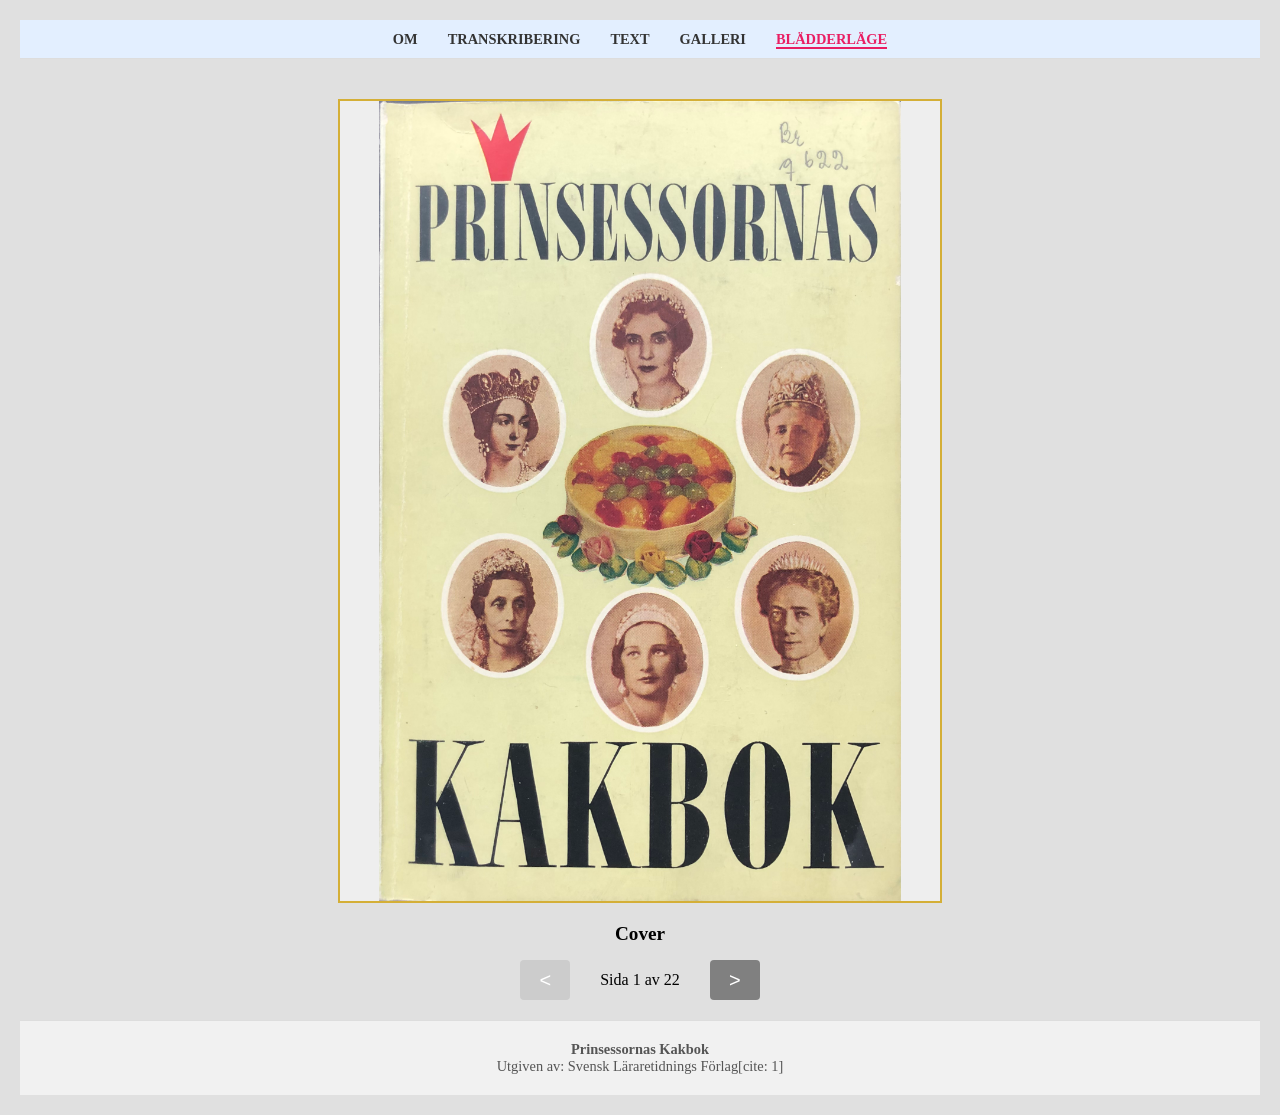
==== docs/bladderlage.html @ c344a950 "rename the documents folder to docs This is required to live the website from website" ====
<html xmlns:tei="http://www.tei-c.org/ns/1.0" lang="sv">
   <head>
      <meta http-equiv="Content-Type" content="text/html; charset=UTF-8">
   
      <meta charset="UTF-8">
      <title>Bl&auml;ddringsl&auml;ge - Prinsessornas Kakbok</title>
      <link rel="stylesheet" type="text/css" href="assets/css/style.css">
      <link rel="stylesheet" type="text/css" href="assets/css/gallery_shared.css">
   </head>
   <body class="body">
      <nav class="nav">
         <ul>
            <li><a href="index.html">Om</a></li>
            <li><a href="transkribering.html">Transkribering</a></li>
            <li><a href="text.html">Text</a></li>
            <li><a href="galleri.html">Galleri</a></li>
            <li><a href="bladderlage.html" class="active">Bl&auml;dderl&auml;ge</a></li>
         </ul>
      </nav>
      <main class="viewer-container">
         <div class="image-area">
            <div class="page-content" id="page-1">
               <div class="zoom-box" onmousemove="zoomIn(event)" onmouseleave="zoomOut(event)"><img src="assets/img/00_Cover.jpg" alt="Sida Cover"></div>
               <p class="gallery-page-label">Cover</p>
            </div>
            <div class="page-content" id="page-2">
               <div class="zoom-box" onmousemove="zoomIn(event)" onmouseleave="zoomOut(event)"><img src="assets/img/01_Tittle.jpg" alt="Sida Tittle"></div>
               <p class="gallery-page-label">Tittle</p>
            </div>
            <div class="page-content" id="page-3">
               <div class="zoom-box" onmousemove="zoomIn(event)" onmouseleave="zoomOut(event)"><img src="assets/img/02_Intro.jpg" alt="Sida Intro"></div>
               <p class="gallery-page-label">Intro</p>
            </div>
            <div class="page-content" id="page-4">
               <div class="zoom-box" onmousemove="zoomIn(event)" onmouseleave="zoomOut(event)"><img src="assets/img/03_Page7.jpg" alt="Sida 7"></div>
               <p class="gallery-page-label">7</p>
            </div>
            <div class="page-content" id="page-5">
               <div class="zoom-box" onmousemove="zoomIn(event)" onmouseleave="zoomOut(event)"><img src="assets/img/04_Page8.jpg" alt="Sida 8"></div>
               <p class="gallery-page-label">8</p>
            </div>
            <div class="page-content" id="page-6">
               <div class="zoom-box" onmousemove="zoomIn(event)" onmouseleave="zoomOut(event)"><img src="assets/img/05_ImageDanskeKronprinsenskaka.jpg" alt="Sida Bild DanskeKronprinsenskaka"></div>
               <p class="gallery-page-label">Bild DanskeKronprinsenskaka</p>
            </div>
            <div class="page-content" id="page-7">
               <div class="zoom-box" onmousemove="zoomIn(event)" onmouseleave="zoomOut(event)"><img src="assets/img/07_Page16.jpg" alt="Sida 16"></div>
               <p class="gallery-page-label">16</p>
            </div>
            <div class="page-content" id="page-8">
               <div class="zoom-box" onmousemove="zoomIn(event)" onmouseleave="zoomOut(event)"><img src="assets/img/08_ImagePrinsessaIngridsTarta.jpg" alt="Sida Bild PrinsessaIngridsTarta"></div>
               <p class="gallery-page-label">Bild PrinsessaIngridsTarta</p>
            </div>
            <div class="page-content" id="page-9">
               <div class="zoom-box" onmousemove="zoomIn(event)" onmouseleave="zoomOut(event)"><img src="assets/img/09_ImageDrottningLovisaTarta.jpg" alt="Sida Bild DrottningLovisaTarta"></div>
               <p class="gallery-page-label">Bild DrottningLovisaTarta</p>
            </div>
            <div class="page-content" id="page-10">
               <div class="zoom-box" onmousemove="zoomIn(event)" onmouseleave="zoomOut(event)"><img src="assets/img/10_EnkedrottningensMarenger.jpg" alt="Sida Bild EnkedrottningensMarenger"></div>
               <p class="gallery-page-label">Bild EnkedrottningensMarenger</p>
            </div>
            <div class="page-content" id="page-11">
               <div class="zoom-box" onmousemove="zoomIn(event)" onmouseleave="zoomOut(event)"><img src="assets/img/11_Page26.jpg" alt="Sida 26"></div>
               <p class="gallery-page-label">26</p>
            </div>
            <div class="page-content" id="page-12">
               <div class="zoom-box" onmousemove="zoomIn(event)" onmouseleave="zoomOut(event)"><img src="assets/img/13_Page34.jpg" alt="Sida 34"></div>
               <p class="gallery-page-label">34</p>
            </div>
            <div class="page-content" id="page-13">
               <div class="zoom-box" onmousemove="zoomIn(event)" onmouseleave="zoomOut(event)"><img src="assets/img/14_Page35.jpg" alt="Sida 35"></div>
               <p class="gallery-page-label">35</p>
            </div>
            <div class="page-content" id="page-14">
               <div class="zoom-box" onmousemove="zoomIn(event)" onmouseleave="zoomOut(event)"><img src="assets/img/15_Page36.jpg" alt="Sida 36"></div>
               <p class="gallery-page-label">36</p>
            </div>
            <div class="page-content" id="page-15">
               <div class="zoom-box" onmousemove="zoomIn(event)" onmouseleave="zoomOut(event)"><img src="assets/img/16_Page37.jpg" alt="Sida 37"></div>
               <p class="gallery-page-label">37</p>
            </div>
            <div class="page-content" id="page-16">
               <div class="zoom-box" onmousemove="zoomIn(event)" onmouseleave="zoomOut(event)"><img src="assets/img/17_Page41.jpg" alt="Sida 41"></div>
               <p class="gallery-page-label">41</p>
            </div>
            <div class="page-content" id="page-17">
               <div class="zoom-box" onmousemove="zoomIn(event)" onmouseleave="zoomOut(event)"><img src="assets/img/18_Page42.jpg" alt="Sida 42"></div>
               <p class="gallery-page-label">42</p>
            </div>
            <div class="page-content" id="page-18">
               <div class="zoom-box" onmousemove="zoomIn(event)" onmouseleave="zoomOut(event)"><img src="assets/img/19_Page58.jpg" alt="Sida 58"></div>
               <p class="gallery-page-label">58</p>
            </div>
            <div class="page-content" id="page-19">
               <div class="zoom-box" onmousemove="zoomIn(event)" onmouseleave="zoomOut(event)"><img src="assets/img/20_Page59.jpg" alt="Sida 59"></div>
               <p class="gallery-page-label">59</p>
            </div>
            <div class="page-content" id="page-20">
               <div class="zoom-box" onmousemove="zoomIn(event)" onmouseleave="zoomOut(event)"><img src="assets/img/21_Page60.jpg" alt="Sida 60"></div>
               <p class="gallery-page-label">60</p>
            </div>
            <div class="page-content" id="page-21">
               <div class="zoom-box" onmousemove="zoomIn(event)" onmouseleave="zoomOut(event)"><img src="assets/img/22_Page61.jpg" alt="Sida 61"></div>
               <p class="gallery-page-label">61</p>
            </div>
            <div class="page-content" id="page-22">
               <div class="zoom-box" onmousemove="zoomIn(event)" onmouseleave="zoomOut(event)"><img src="assets/img/23_Back.jpg" alt="Sida Back Cover"></div>
               <p class="gallery-page-label">Back Cover</p>
            </div>
         </div>
         <div class="controls-container"><button class="nav-button" id="prevBtn" onclick="changePage(-1)">&lt;</button><span id="pageIndicator">Sida 1 av 22</span><button class="nav-button" id="nextBtn" onclick="changePage(1)">&gt;</button></div>
      </main>
      <footer><strong>Prinsessornas Kakbok</strong><br>
         Utgiven av: Svensk L&auml;raretidnings F&ouml;rlag[cite: 1]
         
      </footer><script>
                    let current = 1;
                    const total = 22;
                    
                    function zoomIn(e) {
                    const box = e.currentTarget;
                    const img = box.querySelector('img');
                    const rect = box.getBoundingClientRect();
                    const x = e.clientX - rect.left;
                    const y = e.clientY - rect.top;
                    const xPercent = (x / rect.width) * 100;
                    const yPercent = (y / rect.height) * 100;
                    img.style.transformOrigin = xPercent + "% " + yPercent + "%";
                    img.style.transform = "scale(2.5)";
                    }
                    
                    function zoomOut(e) {
                    const img = e.currentTarget.querySelector('img');
                    img.style.transform = "scale(1)";
                    img.style.transformOrigin = "center center";
                    }
                    
                    function updateView(idx) {
                    document.querySelectorAll('.page-content').forEach(p => p.style.display = 'none');
                    document.getElementById('page-' + idx).style.display = 'block';
                    document.getElementById('pageIndicator').innerText = "Sida " + idx + " av " + total;
                    document.getElementById('prevBtn').disabled = (idx === 1);
                    document.getElementById('nextBtn').disabled = (idx === total);
                    }
                    
                    function changePage(step) {
                    current += step;
                    updateView(current);
                    }
                    
                    updateView(1);
                </script></body>
</html>
---- docs/assets/css/style.css ----
/* General Layout */
.body {
    background-color: #e0e0e0;
    font-family: "Times New Roman", serif;
    margin: 0;
    padding: 20px;
  
}

/* Fix for the Header */
.header {
    padding: 40px 20px;
    background-color: #fdfdfd;
    text-align: center;
    border-bottom: 1px solid #eee;
}

/* Sticky Navigation Logic */
.nav {
    position: sticky;
    top: 0;
    background-color: #e3efff;
    border-bottom: 1px solid #ddd;
    z-index: 1000;
    padding: 10px 0;
}

.nav ul {
    list-style: none; /* Removes the bullet points */
    margin: 0;
    padding: 0;
    display: flex; /* Puts menu items in a row */
    justify-content: center; /* Centers the menu */
}

.nav li {
    margin: 0 15px;
}

.nav a {
    text-decoration: none;
    color: #333;
    font-weight: bold;
    text-transform: uppercase;
    font-size: 0.9rem;
}

.nav a.active {
    color: #e91e63; /* Pink accent color */
    border-bottom: 2px solid #e91e63;
}

/* Content spacing so it doesn't hide behind the menu */
.content {
    max-width: 800px;
    margin: 30px auto;
    padding: 20px;
    text-align: left; /* Recipes usually look better left-aligned */
}


nav a:hover {
    text-decoration: underline;
}
/* Layout Styling for index file*/
.content {
    max-width: 900px;
    margin: 20px auto;
    padding: 0 20px;
    text-align: center;
}

.main-image-container img {
    max-width: 100%;
    height: auto;
    box-shadow: 0 4px 8px rgba(0,0,0,0.1);
    margin-bottom: 30px;
}

h5 {
    font-size: 1.5rem;
    margin-top: 40px;
    margin-bottom: 15px;
    color: #222;
}

.header {
    padding: 60px 20px;
    background-color: #f8f9fa;
    text-align: center;
}

.footer {
    padding: 40px 0;
    margin-top: 50px;
    border-top: 1px solid #eee;
    text-align: center;
    color: #777;
}
/* Specific Font Styles */
.front-sub-text {
    font-size: 0.9em;
    letter-spacing: 2px;
    margin: 10px 0;
}
/* Container for the whole page */
.front-page-layout {
    text-align: center;
    padding: 100px 40px; /* Adds the missing top space */
    display: flex;
    flex-direction: column;
    align-items: center;
    min-height: 600px;
}

/* The Italic Title */
.front-title-large {
    font-size: 3em;
    font-style: italic;
    margin-bottom: 0;
}

.front-title-huge {
    font-size: 4.8em;
    font-style: italic;
    margin-top: -15px; /* Pulls the two title words closer together */
}

/* Horizontal Lines */
.title-separator {
    width: 65%; /* Makes lines wider as seen in image_c6a9ee.jpg */
    border: 0;
    border-top: 1px solid #999; /* Softer grey line */
    margin: 40px 0;
}

/* The Publisher Section */
.front-publisher {
    font-size: 1.8em;
    letter-spacing: 6px; /* Fixes the bunched-up letters */
    margin-top: 10px;
}

/* The Credits at the bottom */
.front-credits {
    margin-top: 150px; /* Pushes credits to the bottom third of the page */
}

.front-credit-label {
    font-size: 0.8em;
    letter-spacing: 2px;
    color: #555;
    margin-bottom: 5px;
}

.front-name {
    font-size: 1.3em;
    letter-spacing: 3px;
    margin-bottom: 20px;
}
.back-italic-intro {
    font-style: italic;
    line-height: 1.6;
    margin: 20px 0;
    display: block;
}

.italic-text {
    font-style: italic;
}










/* Page Container */
.page-wrapper {
    display: flex;
    background-color: white;
    margin: 40px auto;
    max-width: 1200px;
    box-shadow: 0 5px 15px rgba(0,0,0,0.2);
    min-height: 800px;
    margin: 0 auto 40px auto; 
    min-height: 800px;
}

/* Image on the LEFT - addressing scholarly standard feedback */
.image-side {
    flex: 1;
    width: 50%; /* Fixed width to prevent distortion */
    padding: 20px;
    background-color: #fafafa;
    text-align: center;
    border-right: 1px solid #ccc;
}

.image-side img {
    max-width: 100%;
    height: auto;
    border: 1px solid #999;
}

/* Transcription on the RIGHT */
.text-side {
    flex: .8;
    width: 50%; /* Fixed width to prevent distortion */
    padding: 60px;
    text-align: left;
    display: flex;
    flex-direction: column;
    justify-content: flex-start;
    align-items: flex-start; /* Forces all content to the left */
}

/* Move ingredients to the left and let text wrap around it */
.ingredients {
    white-space: pre;
    font-family: monospace;
    font-size: 1.3em;
    background: #f9f9f9;
    padding: 15px;
    margin-bottom: 20px;

    /* KEY CHANGES TO MOVE TO LEFT */
    display: block;
    width: fit-content;  /* Shrinks the grey box to fit the text only */
    margin-left: 0;      /* Pins it to the left side */
    margin-right: auto;
    text-align: left;
}

/*.procedure {
    line-height: 1.6;
    margin-bottom: 20px;
}*/

.title-part-main {
    font-size: 3em;
    text-align: center;
    margin: 20px 0;
}

/* Ensure the procedure text fills this new narrow width */
.procedure {
    width: 100%;           /* It will now respect the 500px limit above */
    font-size: 1.3em;
    text-align: left;
    line-height: 1.6;
    font-family: serif;
    line-height: 1.5;
    text-align: left;
    margin-left: 0;
}

/* This clears the float so the next recipe title starts on a new line */
.recipe-entry {
    overflow: auto; 
    margin-bottom: 40px;
    border-bottom: 1px solid #eee; /* Visual separator for recipes */
}
 .ingredient-table {
    width: 100%;
    margin: 20px 0;
}
.ingredient-table td {
    padding-right: 40px; /* Space between the two columns */
    vertical-align: top;
}
/* Base style for ALL page numbers */
.page-number {
    display: block;
    width: 100%;
    margin-top: 30px;
    font-family: serif;
    text-align: left; /* Default is left */
}

/* Specific override only when 'right' is present */
.page-number.right {
    text-align: right;
}

/* Back Cover Styles */
/* Container for the back cover */
.back-cover {
    text-align: center;
    padding: 80px 40px;
    display: flex;
    flex-direction: column;
    height: 100%;
    min-height: 850px; /* Forces the footer to the bottom */
}

/* The Blue Title */
.back-title-blue {
    color: #2c5a94; /* The specific blue from the book */
    font-size: 2.2em;
    font-weight: bold;
    letter-spacing: 3px;
    margin-bottom: 60px;
}

/* The main description paragraph */
.back-description {
    max-width: 85%;
    margin: 0 auto 50px auto;
    text-align: left;
    line-height: 1.6;
    font-size: .8em;
}

/* "Husmodern" Brand Styling */
.back-brand-blue {
    color: #2c5a94;
    font-size: 4em;
    font-weight: bold;
    margin: 20px 0;
}

.back-tagline {
    font-style: italic;
    font-size: 1.2em;
    margin-bottom: 100px;
}

/* Footer Section (Price and Publisher) */
.back-footer {
    margin-top: auto; /* Pushes this div to the very bottom */
}

.back-price {
    font-weight: bold;
    font-size: 1.1em;
    margin-bottom: 20px;
    text-align: center;  /* This centers the text */
    display: block;      /* This ensures the element takes up the full width to allow centering */
}

.back-colophon {
    font-size: 0.75em;
    letter-spacing: 1px;
    text-transform: uppercase;
}

/* --- Front Cover Container --- 
.front-cover-container {
    background-color: white;
    text-align: center;
    padding: 40px 20px;
    display: flex;
    flex-direction: column;
    justify-content: space-between;
    min-height: 850px; *//* Matches your book height */
//    box-shadow: 0 10px 30px rgba(0,0,0,0.1);
//}

/* --- Typography --- */
//.cover-title-top, 
//.cover-title-bottom {
//    font-family: "Impact", "Arial Narrow", sans-serif; /* Mimics the tall, condensed font */
//    font-size: 3.5em;
//    font-weight: 900;
//    letter-spacing: -2px;
//    transform: scaleY(1.5); /* Stretches the font vertically like the original */
//    margin: 20px 0;
//    color: #111;
//}

/* --- The Crown Icon --- */
.crown-icon {
    display: block;
    width: 60px;
    height: 45px;
    background-color: #e91e63; /* Pinkish-red crown color */
    margin: 0 auto 10px auto;
    /* This creates the 3-point crown shape using a clip-path */
    clip-path: polygon(0% 100%, 0% 20%, 33% 50%, 50% 0%, 66% 50%, 100% 20%, 100% 100%);
}

/* --- Illustration Area --- */
.cover-image-placeholder img {
    max-width: 90%;
    height: auto;
    margin: 40px 0;
    border-radius: 50%; /* Optional: softens the edges to match the circular vibe */
}

/* Container styling for the Credits Page */
.center-aligned {
    text-align: center;
    margin: 5px 0;
    font-family: serif;
}

.top-margin {
    margin-top: 150px; /* Positions the text in the upper-middle of the page */
}

.uppercase-small {
    font-size: 0.9em;
    letter-spacing: 0.5px;
}

.bottom-colophon {
    margin-top: 300px; /* Pushes the printer info to the bottom of the page */
    text-align: center;
}

.uppercase-tiny {
    font-size: 0.65em;
    letter-spacing: 1.5px;
    text-transform: uppercase;
}

.italic {
    font-style: italic;
}

/* Container must have a set height to allow for "bottom" placement */
.front-cover-container {
    display: flex;
    flex-direction: column;
    align-items: center;
    height: 100%;
    min-height: 800px; /* Adjust based on your digital page height */
    padding: 40px 0;
    box-sizing: border-box;
}

.cover-title-top {
    margin-top: 0;
    font-size: 3em;
    /* Styles for vertically condensed font */
    transform: scaleY(1.4);
}

.main-illustration {
    margin: 40px 0;
    flex-grow: 1; /* Allows the image area to take up available middle space */
}

.cover-title-bottom {
    /* THIS IS THE KEY: pushes the element to the bottom of the flex container */
    margin-top: auto; 
    font-size: 3em;
    transform: scaleY(1.5);
    margin-bottom: 20px;
}

.recipe-title-uppercase {
    font-weight: bold;       /* Makes the text bold */
    text-transform: uppercase; /* Forces all letters to be capital */
    display: block;          /* Ensures it sits on its own line */
    margin-top: 20px;        /* Adds space above the title */
    margin-bottom: 10px;     /* Adds space below the title */
    font-size: 1.2em;        /* Makes the title slightly larger */
}

.recipe-title {
    font-weight: bold;       /* Makes the text bold */
    display: block;          /* Ensures it sits on its own line */
    margin-top: 20px;        /* Adds space above the title */
    margin-bottom: 10px;     /* Adds space below the title */
    font-size: 1.2em;        /* Makes the title slightly larger */
}
---- docs/assets/css/gallery_shared.css ----
/* interactive viewer logic for both gallery and flipbook */
.viewer-container {
    flex: 1;
    display: flex;
    flex-direction: column;
    align-items: center;
    padding: 20px;
}

/* larger image size relative to the screen
.zoom-box {
    width: 80vw; 
    height: 75vh;
    overflow: hidden; 
    border: 2px solid #d4af37;
    position: relative; 
    margin: 10px auto;
    cursor: zoom-in; 
    background-color: #eee;
}*/ 

 .zoom-box {
        width: 600px; height: 800px;
       overflow: hidden; border: 2px solid #d4af37;
        position: relative; margin: 20px auto;
        cursor: zoom-in; background-color: #eee;
        }
.zoom-box img {
    width: 100%; 
    height: 100%;
    object-fit: contain; 
    transition: transform 0.1s ease-out;
    transform-origin: center center;
}

/* navigation and labels under the image */
.controls-container {
    display: flex;
    align-items: center;
    gap: 30px;
    margin-top: 10px;
}

.nav-button {
    background-color: #808080; 
    color: white;
    border: none;
    width: 50px;
    height: 40px;
    cursor: pointer;
    font-size: 20px;
    display: flex;
    align-items: center;
    justify-content: center;
    border-radius: 4px;
}

.nav-button:hover { background-color: #666; }
.nav-button:disabled { background-color: #ccc; cursor: not-allowed; }

.gallery-page-label {
    font-family: "times new roman", serif;
    font-weight: bold; 
    font-size: 1.2rem;
    margin: 5px 0;
    text-align: center;
}

.page-content { display: none; text-align: center; }
/* Footer för bokinfo[cite: 3] */
                    footer {
                    background-color: #f1f1f1;
                    padding: 20px;
                    text-align: center;
                    border-top: 1px solid #ddd;
                    font-size: 0.9rem;
                    color: #555;
                    }
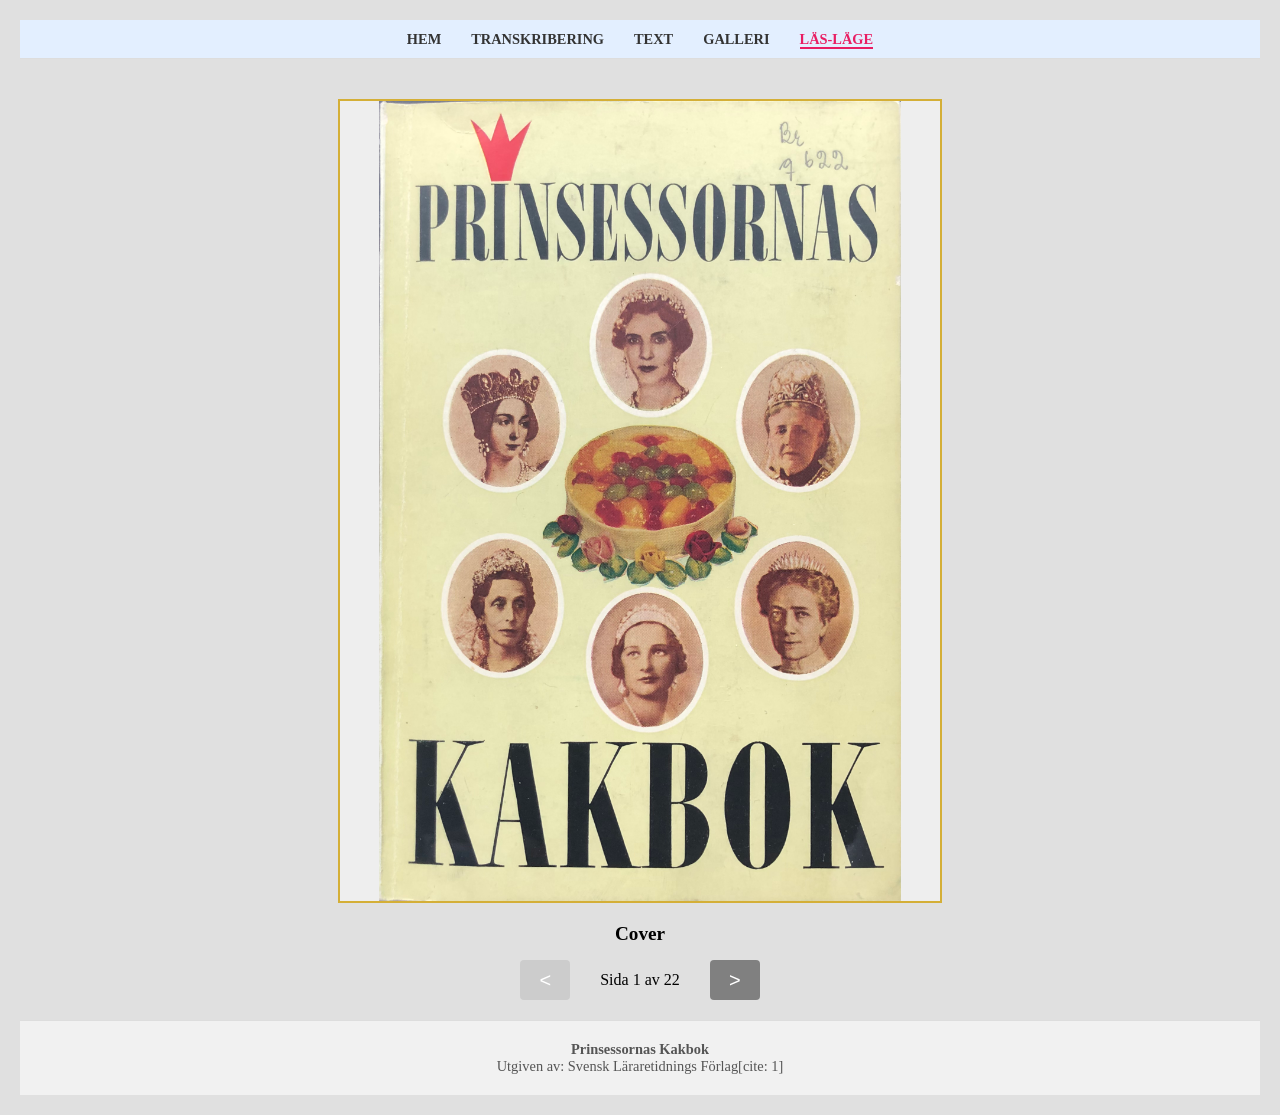
==== commit 132db342: "updated all files change hem, läs-läge , Anna name ," ====
--- a/docs/bladderlage.html
+++ b/docs/bladderlage.html
@@ -1,20 +1,19 @@
+<!DOCTYPE HTML>
 <html xmlns:tei="http://www.tei-c.org/ns/1.0" lang="sv">
    <head>
       <meta http-equiv="Content-Type" content="text/html; charset=UTF-8">
-   
-      <meta charset="UTF-8">
-      <title>Bl&auml;ddringsl&auml;ge - Prinsessornas Kakbok</title>
+      <title>Bläddringsläge - Prinsessornas Kakbok</title>
       <link rel="stylesheet" type="text/css" href="assets/css/style.css">
       <link rel="stylesheet" type="text/css" href="assets/css/gallery_shared.css">
    </head>
    <body class="body">
       <nav class="nav">
          <ul>
-            <li><a href="index.html">Om</a></li>
+            <li><a href="index.html">Hem</a></li>
             <li><a href="transkribering.html">Transkribering</a></li>
             <li><a href="text.html">Text</a></li>
             <li><a href="galleri.html">Galleri</a></li>
-            <li><a href="bladderlage.html" class="active">Bl&auml;dderl&auml;ge</a></li>
+            <li><a href="bladderlage.html" class="active">Läs-Läge</a></li>
          </ul>
       </nav>
       <main class="viewer-container">
@@ -111,9 +110,8 @@
          <div class="controls-container"><button class="nav-button" id="prevBtn" onclick="changePage(-1)">&lt;</button><span id="pageIndicator">Sida 1 av 22</span><button class="nav-button" id="nextBtn" onclick="changePage(1)">&gt;</button></div>
       </main>
       <footer><strong>Prinsessornas Kakbok</strong><br>
-         Utgiven av: Svensk L&auml;raretidnings F&ouml;rlag[cite: 1]
-         
-      </footer><script>
+         Utgiven av: Svensk Läraretidnings Förlag[cite: 1]
+         </footer><script>
                     let current = 1;
                     const total = 22;
                     
--- a/docs/assets/css/style.css
+++ b/docs/assets/css/style.css
@@ -99,9 +99,16 @@
 }
 /* Specific Font Styles */
 .front-sub-text {
+ width: fit-content; /* Or a specific width like 200px */
+    margin-left: auto;
+    margin-right: auto; 
+    
     font-size: 0.9em;
     letter-spacing: 2px;
-    margin: 10px 0;
+    margin-bottom: 0;
+    
+/*     
+    margin: 10px 0; */
 }
 /* Container for the whole page */
 .front-page-layout {
@@ -115,12 +122,20 @@
 
 /* The Italic Title */
 .front-title-large {
+    width: fit-content; /* Or a specific width like 200px */
+    margin-left: auto;
+    margin-right: auto; 
+    
     font-size: 3em;
     font-style: italic;
     margin-bottom: 0;
 }
 
 .front-title-huge {
+    width: fit-content; /* Or a specific width like 200px */
+    margin-left: auto;
+    margin-right: auto; 
+    
     font-size: 4.8em;
     font-style: italic;
     margin-top: -15px; /* Pulls the two title words closer together */
@@ -128,9 +143,13 @@
 
 /* Horizontal Lines */
 .title-separator {
-    width: 65%; /* Makes lines wider as seen in image_c6a9ee.jpg */
+    width: 85%; /* Makes lines wider as seen in image_c6a9ee.jpg */
     border: 0;
     border-top: 1px solid #999; /* Softer grey line */
+    
+    
+    
+    
     margin: 40px 0;
 }
 
@@ -138,22 +157,39 @@
 .front-publisher {
     font-size: 1.8em;
     letter-spacing: 6px; /* Fixes the bunched-up letters */
-    margin-top: 10px;
+    width: fit-content; /* Or a specific width like 200px */
+    margin-left: auto;
+    margin-right: auto; 
 }
 
 /* The Credits at the bottom */
 .front-credits {
+    width: fit-content; /* Or a specific width like 200px */
+    margin-left: auto;
+    margin-right: auto; 
+
+
     margin-top: 150px; /* Pushes credits to the bottom third of the page */
 }
 
 .front-credit-label {
+    width: fit-content; /* Or a specific width like 200px */
+    margin-left: auto;
+    margin-right: auto; 
+    
     font-size: 0.8em;
     letter-spacing: 2px;
     color: #555;
+    text-align: center;
     margin-bottom: 5px;
 }
 
 .front-name {
+    width: fit-content; /* Or a specific width like 200px */
+    margin-left: auto;
+    margin-right: auto; 
+
+    
     font-size: 1.3em;
     letter-spacing: 3px;
     margin-bottom: 20px;
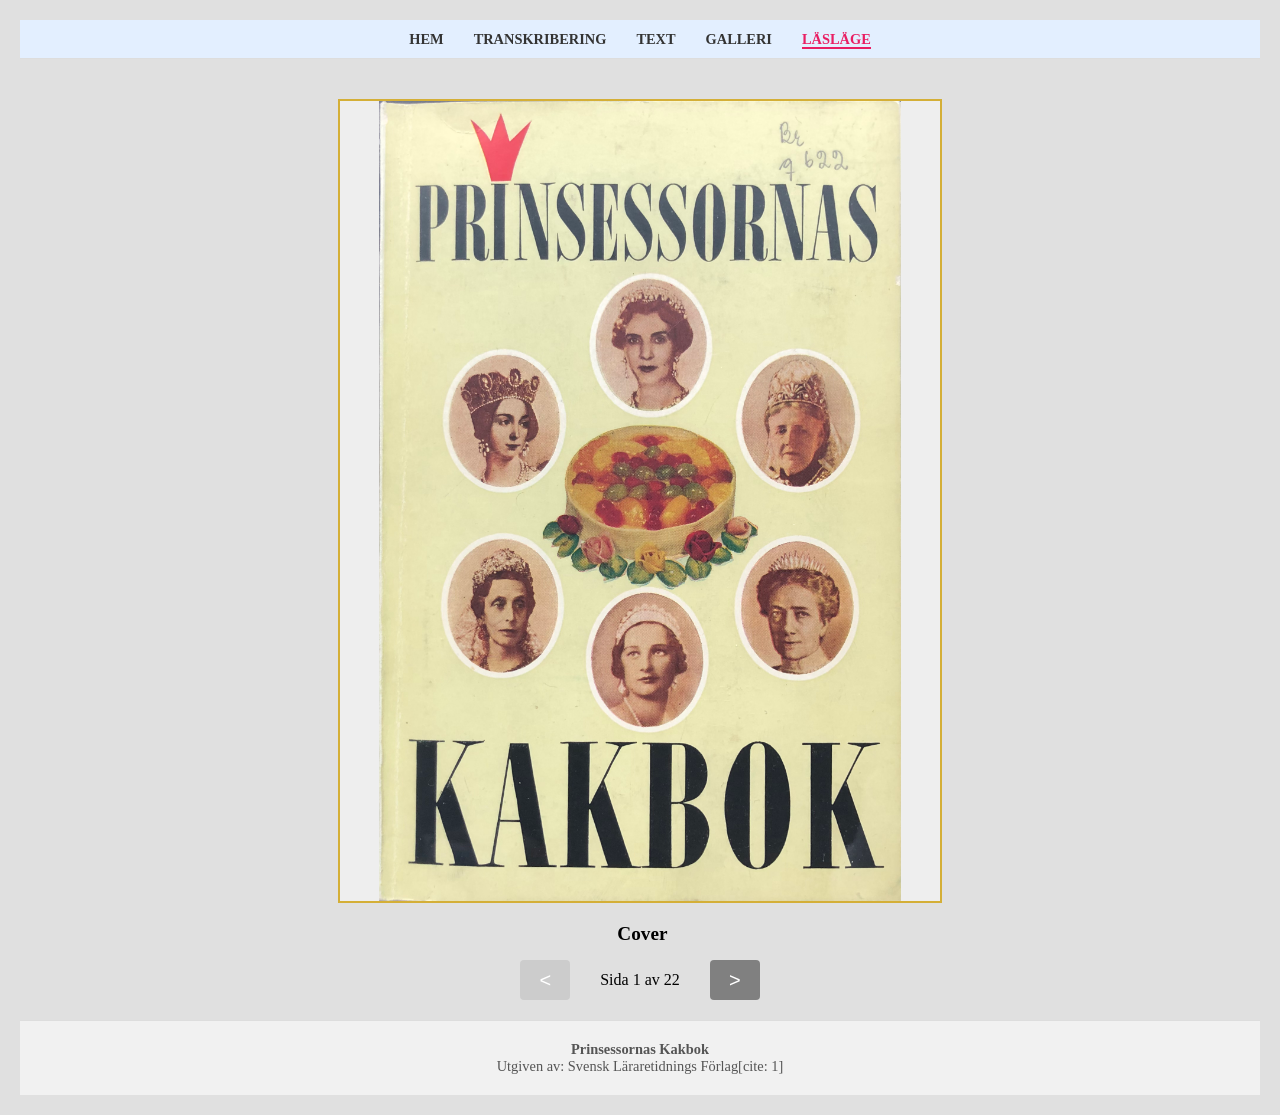
==== commit 3bebdf66: "changes updated läsläge menu item name updated, change the licence content persName tag information " ====
--- a/docs/bladderlage.html
+++ b/docs/bladderlage.html
@@ -13,7 +13,7 @@
             <li><a href="transkribering.html">Transkribering</a></li>
             <li><a href="text.html">Text</a></li>
             <li><a href="galleri.html">Galleri</a></li>
-            <li><a href="bladderlage.html" class="active">Läs-Läge</a></li>
+            <li><a href="bladderlage.html" class="active">Läsläge</a></li>
          </ul>
       </nav>
       <main class="viewer-container">
--- a/docs/assets/css/style.css
+++ b/docs/assets/css/style.css
@@ -146,10 +146,6 @@
     width: 85%; /* Makes lines wider as seen in image_c6a9ee.jpg */
     border: 0;
     border-top: 1px solid #999; /* Softer grey line */
-    
-    
-    
-    
     margin: 40px 0;
 }
 
@@ -197,8 +193,11 @@
 .back-italic-intro {
     font-style: italic;
     line-height: 1.6;
-    margin: 20px 0;
-    display: block;
+     
+    width: fit-content; /* Or a specific width like 200px */
+    margin-left: auto;
+    margin-right: auto;
+    text-align: center;
 }
 
 .italic-text {
@@ -209,7 +208,9 @@
 
 
 
-
+p::before {
+        content: "\00a0"; /* Inserts a non-breaking space at the start */
+    }
 
 
 
@@ -340,6 +341,8 @@
     font-weight: bold;
     letter-spacing: 3px;
     margin-bottom: 60px;
+    text-align: center;
+
 }
 
 /* The main description paragraph */
@@ -356,13 +359,15 @@
     color: #2c5a94;
     font-size: 4em;
     font-weight: bold;
-    margin: 20px 0;
+    margin: 20px 20%;
+        
 }
 
 .back-tagline {
     font-style: italic;
     font-size: 1.2em;
     margin-bottom: 100px;
+    margin: 20px 20%;
 }
 
 /* Footer Section (Price and Publisher) */
@@ -382,6 +387,7 @@
     font-size: 0.75em;
     letter-spacing: 1px;
     text-transform: uppercase;
+
 }
 
 /* --- Front Cover Container --- 
@@ -429,9 +435,13 @@
 
 /* Container styling for the Credits Page */
 .center-aligned {
-    text-align: center;
-    margin: 5px 0;
+    margin: 5px 0px;
     font-family: serif;
+    
+    
+    width: fit-content; /* Or a specific width like 200px */
+    margin-left: auto;
+    margin-right: auto; 
 }
 
 .top-margin {
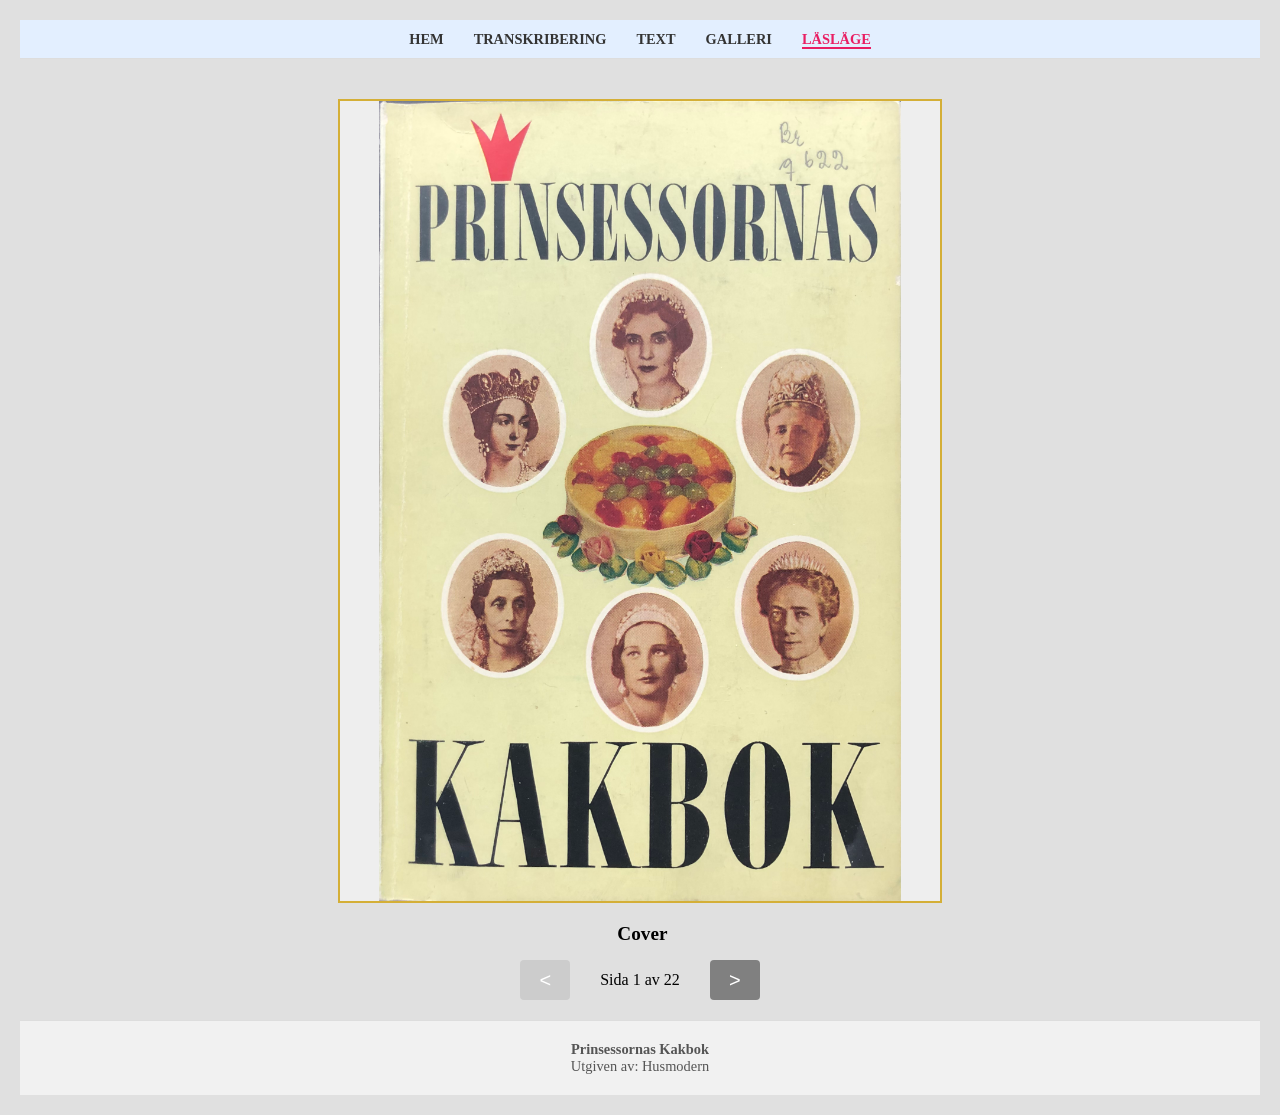
==== commit beed3c42: "Update publisher name in bladderlage.html" ====
--- a/docs/bladderlage.html
+++ b/docs/bladderlage.html
@@ -110,7 +110,7 @@
          <div class="controls-container"><button class="nav-button" id="prevBtn" onclick="changePage(-1)">&lt;</button><span id="pageIndicator">Sida 1 av 22</span><button class="nav-button" id="nextBtn" onclick="changePage(1)">&gt;</button></div>
       </main>
       <footer><strong>Prinsessornas Kakbok</strong><br>
-         Utgiven av: Svensk Läraretidnings Förlag[cite: 1]
+         Utgiven av: Husmodern
          </footer><script>
                     let current = 1;
                     const total = 22;
@@ -148,4 +148,4 @@
                     
                     updateView(1);
                 </script></body>
-</html>+</html>
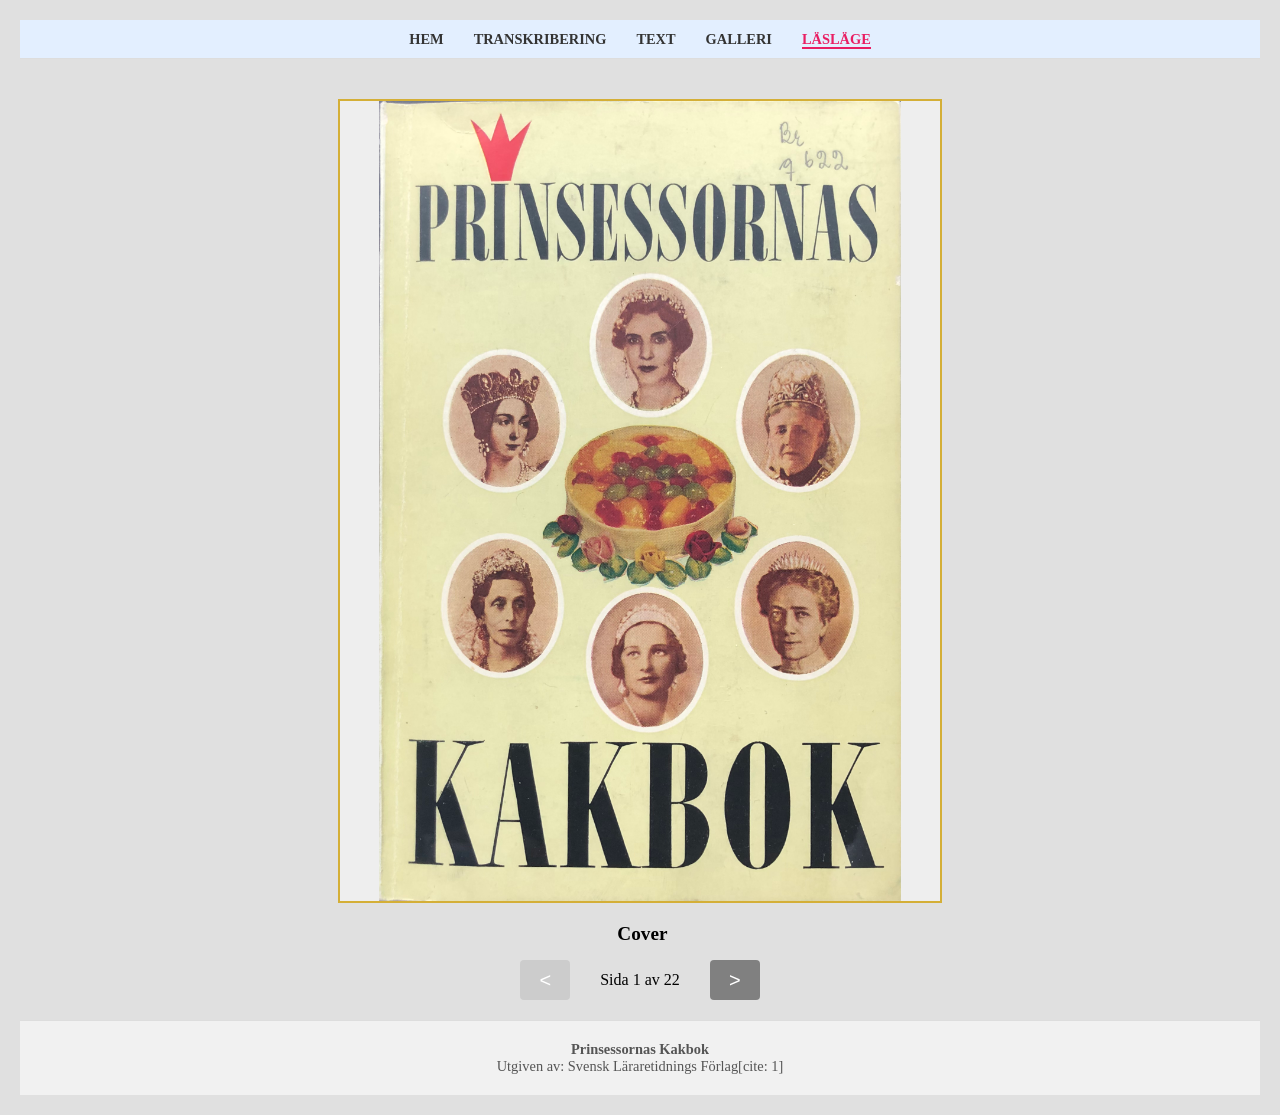
==== commit d52137a3: "updated small changed" ====
--- a/docs/bladderlage.html
+++ b/docs/bladderlage.html
@@ -110,7 +110,7 @@
          <div class="controls-container"><button class="nav-button" id="prevBtn" onclick="changePage(-1)">&lt;</button><span id="pageIndicator">Sida 1 av 22</span><button class="nav-button" id="nextBtn" onclick="changePage(1)">&gt;</button></div>
       </main>
       <footer><strong>Prinsessornas Kakbok</strong><br>
-         Utgiven av: Husmodern
+         Utgiven av: Svensk Läraretidnings Förlag[cite: 1]
          </footer><script>
                     let current = 1;
                     const total = 22;
@@ -148,4 +148,4 @@
                     
                     updateView(1);
                 </script></body>
-</html>
+</html>
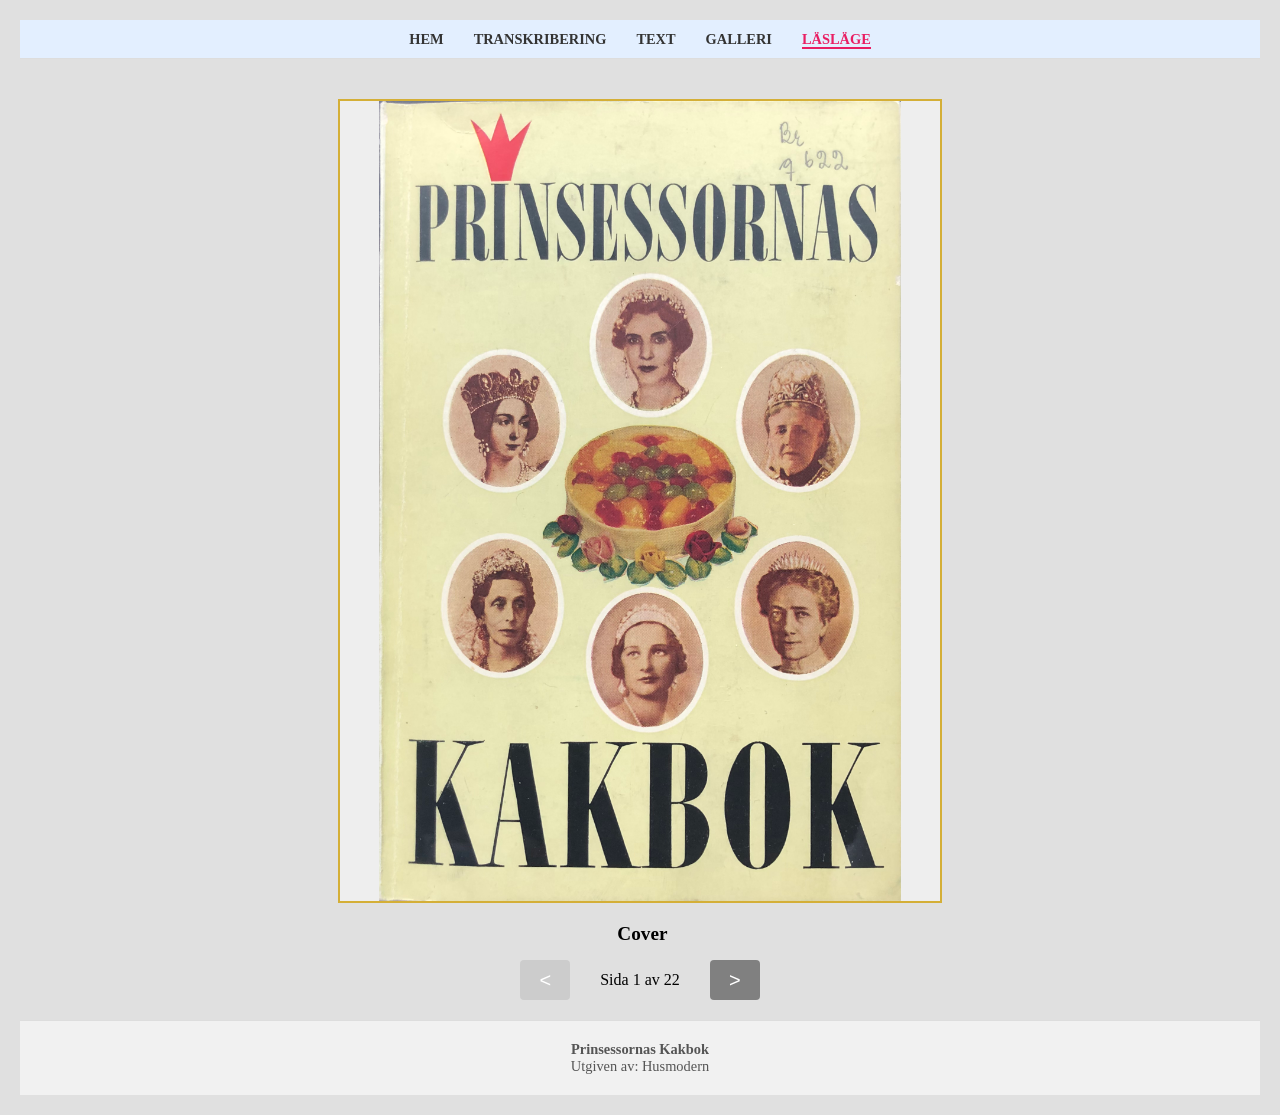
==== commit 172df142: "Update bladderlage.html" ====
--- a/docs/bladderlage.html
+++ b/docs/bladderlage.html
@@ -1,8 +1,9 @@
-<!DOCTYPE HTML>
 <html xmlns:tei="http://www.tei-c.org/ns/1.0" lang="sv">
    <head>
       <meta http-equiv="Content-Type" content="text/html; charset=UTF-8">
-      <title>Bläddringsläge - Prinsessornas Kakbok</title>
+   
+      <meta charset="UTF-8">
+      <title>Bl&auml;ddringsl&auml;ge - Prinsessornas Kakbok</title>
       <link rel="stylesheet" type="text/css" href="assets/css/style.css">
       <link rel="stylesheet" type="text/css" href="assets/css/gallery_shared.css">
    </head>
@@ -13,7 +14,7 @@
             <li><a href="transkribering.html">Transkribering</a></li>
             <li><a href="text.html">Text</a></li>
             <li><a href="galleri.html">Galleri</a></li>
-            <li><a href="bladderlage.html" class="active">Läsläge</a></li>
+            <li><a href="bladderlage.html" class="active">L&auml;sl&auml;ge</a></li>
          </ul>
       </nav>
       <main class="viewer-container">
@@ -110,8 +111,9 @@
          <div class="controls-container"><button class="nav-button" id="prevBtn" onclick="changePage(-1)">&lt;</button><span id="pageIndicator">Sida 1 av 22</span><button class="nav-button" id="nextBtn" onclick="changePage(1)">&gt;</button></div>
       </main>
       <footer><strong>Prinsessornas Kakbok</strong><br>
-         Utgiven av: Svensk Läraretidnings Förlag[cite: 1]
-         </footer><script>
+         Utgiven av: Husmodern
+         
+      </footer><script>
                     let current = 1;
                     const total = 22;
                     
